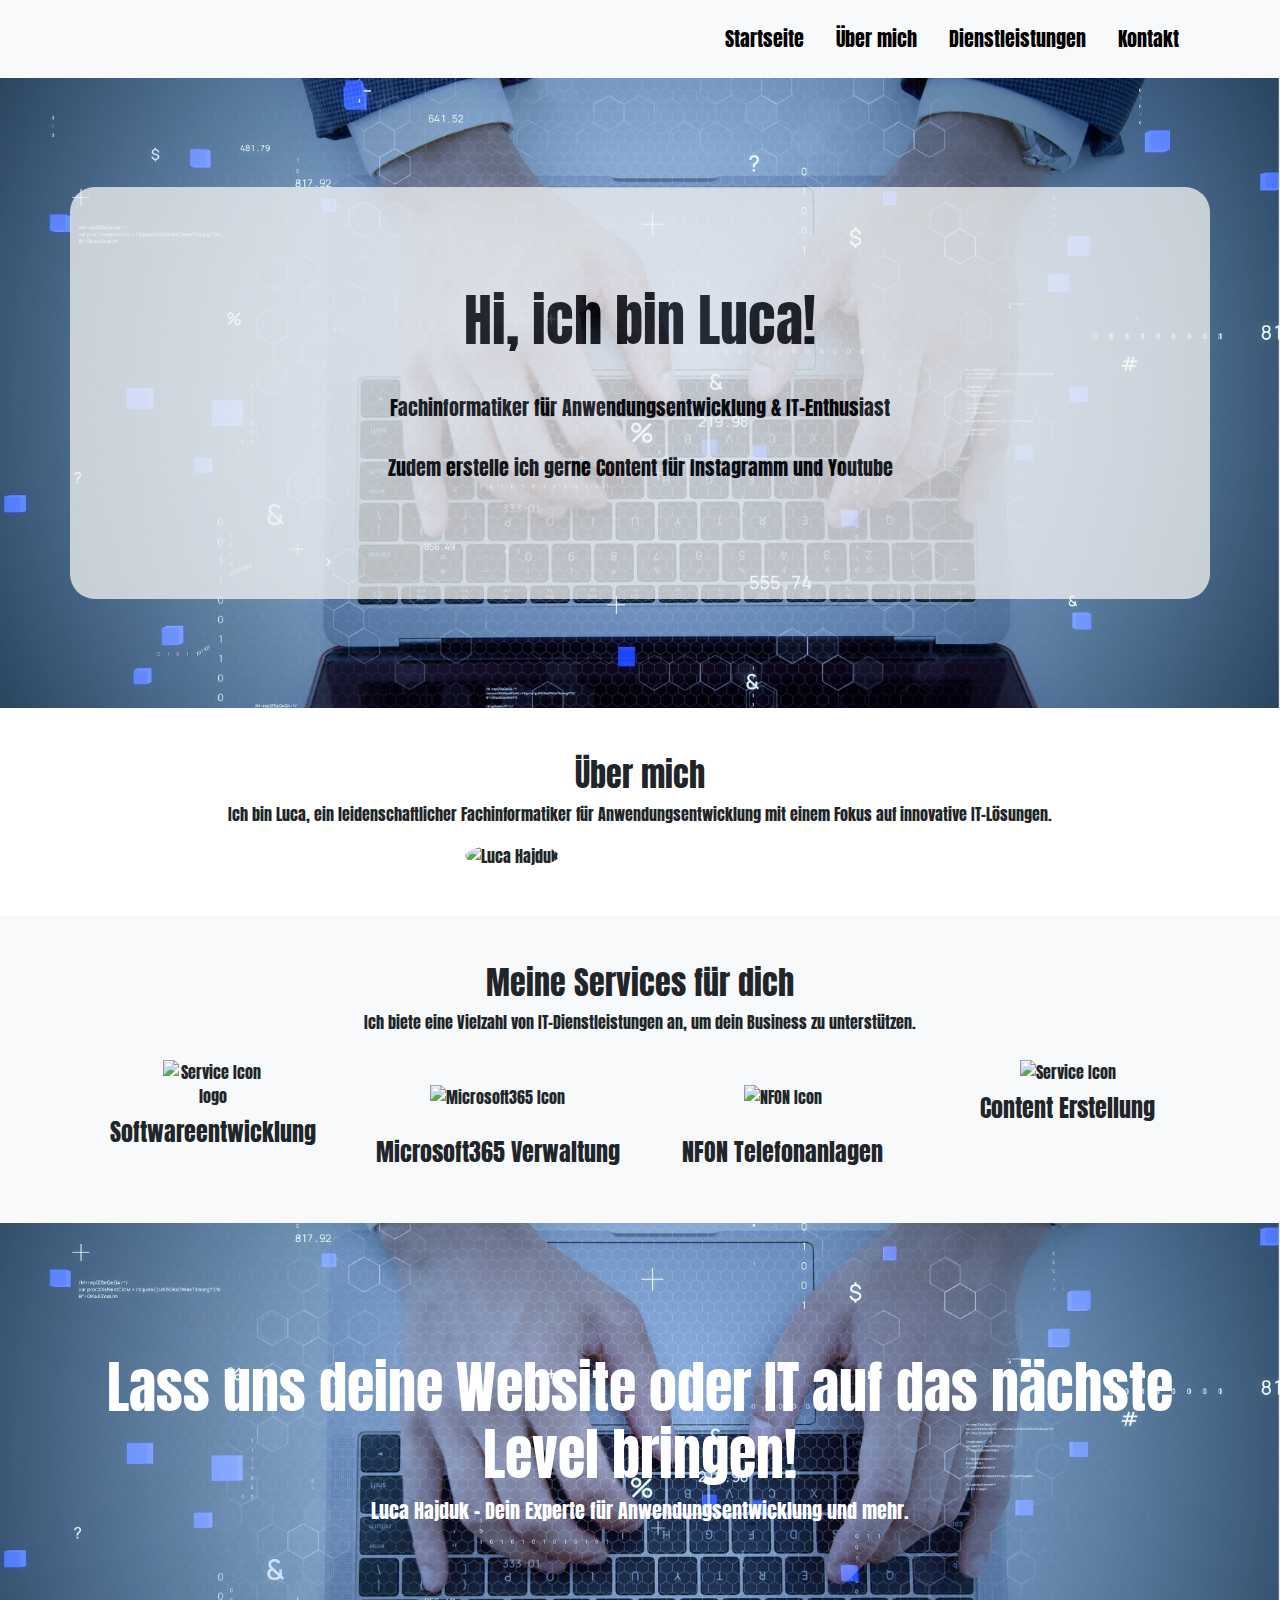
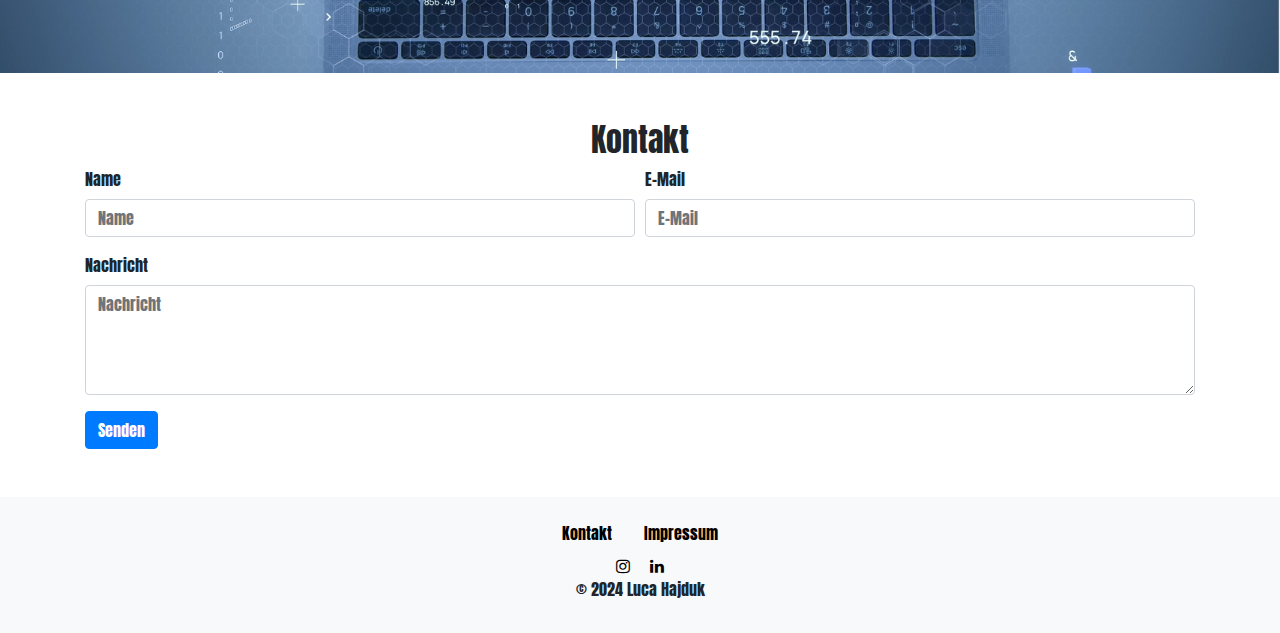
==== index.html @ 7ca91aff "v 0.3" ====
<!DOCTYPE html>
<html lang="de">

<head>
    <meta charset="UTF-8">
    <meta name="viewport" content="width=device-width, initial-scale=1.0">
    <title>We Mak3 IT - Luca Hajduk</title>
    <link rel="stylesheet" href="https://stackpath.bootstrapcdn.com/bootstrap/4.5.2/css/bootstrap.min.css">
    <link rel="stylesheet" href="styles.css">
    <link rel="icon" type="image/x-icon" href="/img/wemakeit.ico">
    <link rel="preconnect" href="https://fonts.googleapis.com">
    <link rel="preconnect" href="https://fonts.gstatic.com" crossorigin>
    <link href="https://fonts.googleapis.com/css2?family=Anton&display=swap" rel="stylesheet">
    <link rel="stylesheet" href="https://cdnjs.cloudflare.com/ajax/libs/font-awesome/4.7.0/css/font-awesome.min.css">
</head>

<body>
    <!-- Header -->
    <header class="bg-light py-3">
        <div class="container d-flex justify-content-between align-items-center">
            <a class="navbar-brand" href="#">
                <img src="/img/logo.png"  height="45" alt="">
              </a>
            <nav>
                <ul class="nav">
                    <li class="nav-item"><a class="nav-link" href="#">Startseite</a></li>
                    <li class="nav-item"><a class="nav-link" href="#about">Über mich</a></li>
                    <li class="nav-item"><a class="nav-link" href="#services">Dienstleistungen</a></li>
                    <li class="nav-item"><a class="nav-link" href="#contact">Kontakt</a></li>
                </ul>
            </nav>
        </div>
    </header>

    <!-- Hero Section -->
    <section class="hero-section" style="background-image: url('/img/background.jpg');">
        <div class="overlay"></div>
        <div class="container text-center hero-section-container">
            <h1 class="display-4 anton-regular">Hi, ich bin Luca!</h1>
            <p class="lead anton-regular "><br>Fachinformatiker für Anwendungsentwicklung & IT-Enthusiast <br><br> Zudem erstelle ich gerne Content für Instagramm und Youtube</p>
        </div>
    </section>

    <!-- Über mich -->
    <section id="about" class="py-5">
        <div class="container">
            <h2 class="text-center">Über mich</h2>
            <p class="text-center">Ich bin Luca, ein leidenschaftlicher Fachinformatiker für Anwendungsentwicklung mit einem Fokus auf innovative IT-Lösungen.</p>
            <div class="row justify-content-center">
                <div class="col-md-4">
                    <img src="/img/lucahajduk.jpg" alt="Luca Hajduk" class="img-fluid rounded-circle">
                </div>
            </div>
        </div>
    </section>

    <!-- Dienstleistungen -->
    <section id="services" class="py-5 bg-light">
        <div class="container">
            <h2 class="text-center">Meine Services für dich</h2>
            <p class="text-center">Ich biete eine Vielzahl von IT-Dienstleistungen an, um dein Business zu unterstützen.</p>
            <div class="row">
                <div class="col-md-3 text-center">
                    <img class="icon" src="img/development.png" alt="Service Icon logo" class="mb-3">
                    <h4>Softwareentwicklung</h4>
                </div>
                <div class="col-md-3 text-center">
                    <img class="logo" src="/img/microsoft-6.svg" alt="Microsoft365 Icon" class="mb-3">
                    <h4 class="logosubtitle">Microsoft365 Verwaltung</h4>
                </div>
                <div class="col-md-3 text-center">
                    <img class="logo" src="/img/nfon.png" alt="NFON Icon" class="mb-3">
                    <h4 class="logosubtitle">NFON Telefonanlagen</h4>
                </div>
                <div class="col-md-3 text-center">
                    <img class="icon" src="img/sms.png" alt="Service Icon" class="mb-3">
                    <h4>Content Erstellung</h4>
                </div>
            </div>
        </div>
    </section>

    <!-- Highlight Section -->
    <section class="highlight-section text-white text-center py-5" style="background-image: url('/img/background.jpg');">
        <div class="overlay"></div>
        <div class="container">
            <h2 class="display-4">Lass uns deine Website oder IT auf das nächste Level bringen!</h2>
            <p class="lead">Luca Hajduk - Dein Experte für Anwendungsentwicklung und mehr.</p>
        </div>
    </section>

    <!-- Kontakt -->
    <section id="contact" class="py-5">
        <div class="container">
            <h2 class="text-center">Kontakt</h2>
            <form>
                <div class="form-row">
                    <div class="form-group col-md-6">
                        <label for="name">Name</label>
                        <input type="text" class="form-control" id="name" placeholder="Name">
                    </div>
                    <div class="form-group col-md-6">
                        <label for="email">E-Mail</label>
                        <input type="email" class="form-control" id="email" placeholder="E-Mail">
                    </div>
                </div>
                <div class="form-group">
                    <label for="message">Nachricht</label>
                    <textarea class="form-control" id="message" rows="4" placeholder="Nachricht"></textarea>
                </div>
                <button type="submit" class="btn btn-primary">Senden</button>
            </form>
        </div>
    </section>

    <!-- Footer -->
    <footer class="bg-light py-3">
        <div class="container text-center">
            <ul class="nav justify-content-center">
                <!-- <li class="nav-item"><a class="nav-link" href="#">Startseite</a></li>
                <li class="nav-item"><a class="nav-link" href="#about">Über mich</a></li>
                <li class="nav-item"><a class="nav-link" href="#services">Dienstleistungen</a></li>
                <li class="nav-item"><a class="nav-link" href="#contact">Kontakt</a></li> -->
                <li class="nav-item"><a class="nav-link" href="#contact">Kontakt</a></li>
                <li class="nav-item"><a class="nav-link" href="#contact">Impressum</a></li>
            </ul>
            <div>
                <a href="https://www.instagram.com/wemak3_it/"><i class="fa fa-instagram"></i></a>
                <a href="https://www.linkedin.com/in/luca-hajduk-666854299/"><i class="fa fa-linkedin"></i></a>
            </div>
            <p>&copy; 2024 Luca Hajduk</p>
        </div>
    </footer>

    <script src="https://code.jquery.com/jquery-3.5.1.slim.min.js"></script>
    <script src="https://cdn.jsdelivr.net/npm/@popperjs/core@2.9.2/dist/umd/popper.min.js"></script>
    <script src="https://stackpath.bootstrapcdn.com/bootstrap/4.5.2/js/bootstrap.min.js"></script>
</body>

</html>
---- styles.css ----
/* Allgemeine Stile */
body {
    font-family: "Anton", sans-serif;
}

.hero-section {
    position: relative;
    background-size: cover;
    background-position: center;
    height: 70vh;
    display: flex;
    align-items: center;
    justify-content: center;
    color: white;
}

.hero-section .overlay {
    position: absolute;
    top: 0;
    left: 0;
    right: 0;
    bottom: 0;
}

.highlight-section {
    position: relative;
    background-size: cover;
    background-position: center;
    height: 50vh;
    display: flex;
    align-items: center;
    justify-content: center;
}

.highlight-section .overlay {
    position: absolute;
    top: 0;
    left: 0;
    right: 0;
    bottom: 0;
}

.icon{
    max-width: 120px;
    padding: 10px;
}

.logo{
    max-width: 180px;
    padding-top: 35px;
}

.logosubtitle{
    padding-top: 29px;
}

.hero-section-container{
    color: black;
    padding: 110px;
    padding-top: 100px;
    padding-bottom: 100px;
    padding-left: 50px;
    padding-right: 50px;
    background-color: #f4f4f3;
    opacity: 75%;
    border-radius: 25px;
    -webkit-border-radius: 25px;
    -moz-border-radius: 25px;
    -ms-border-radius: 25px;
    -o-border-radius: 25px;
}

footer {
    background-color: #f8f9fa;
}

footer .nav-link {
    color: #000000;
}

footer .nav-link:hover {
    color: #ffffff;
}

nav a{
    color: black;
    font-size: 20px;
}


.anton-regular {
    font-family: "Anton", sans-serif;
    font-weight: 400;
    font-style: normal;
  }

.fa-instagram{
size: 100%;
width: 30px;
color: black;
}
.fa-linkedin{
size: 100%;
width: 30px;
color: black;
}
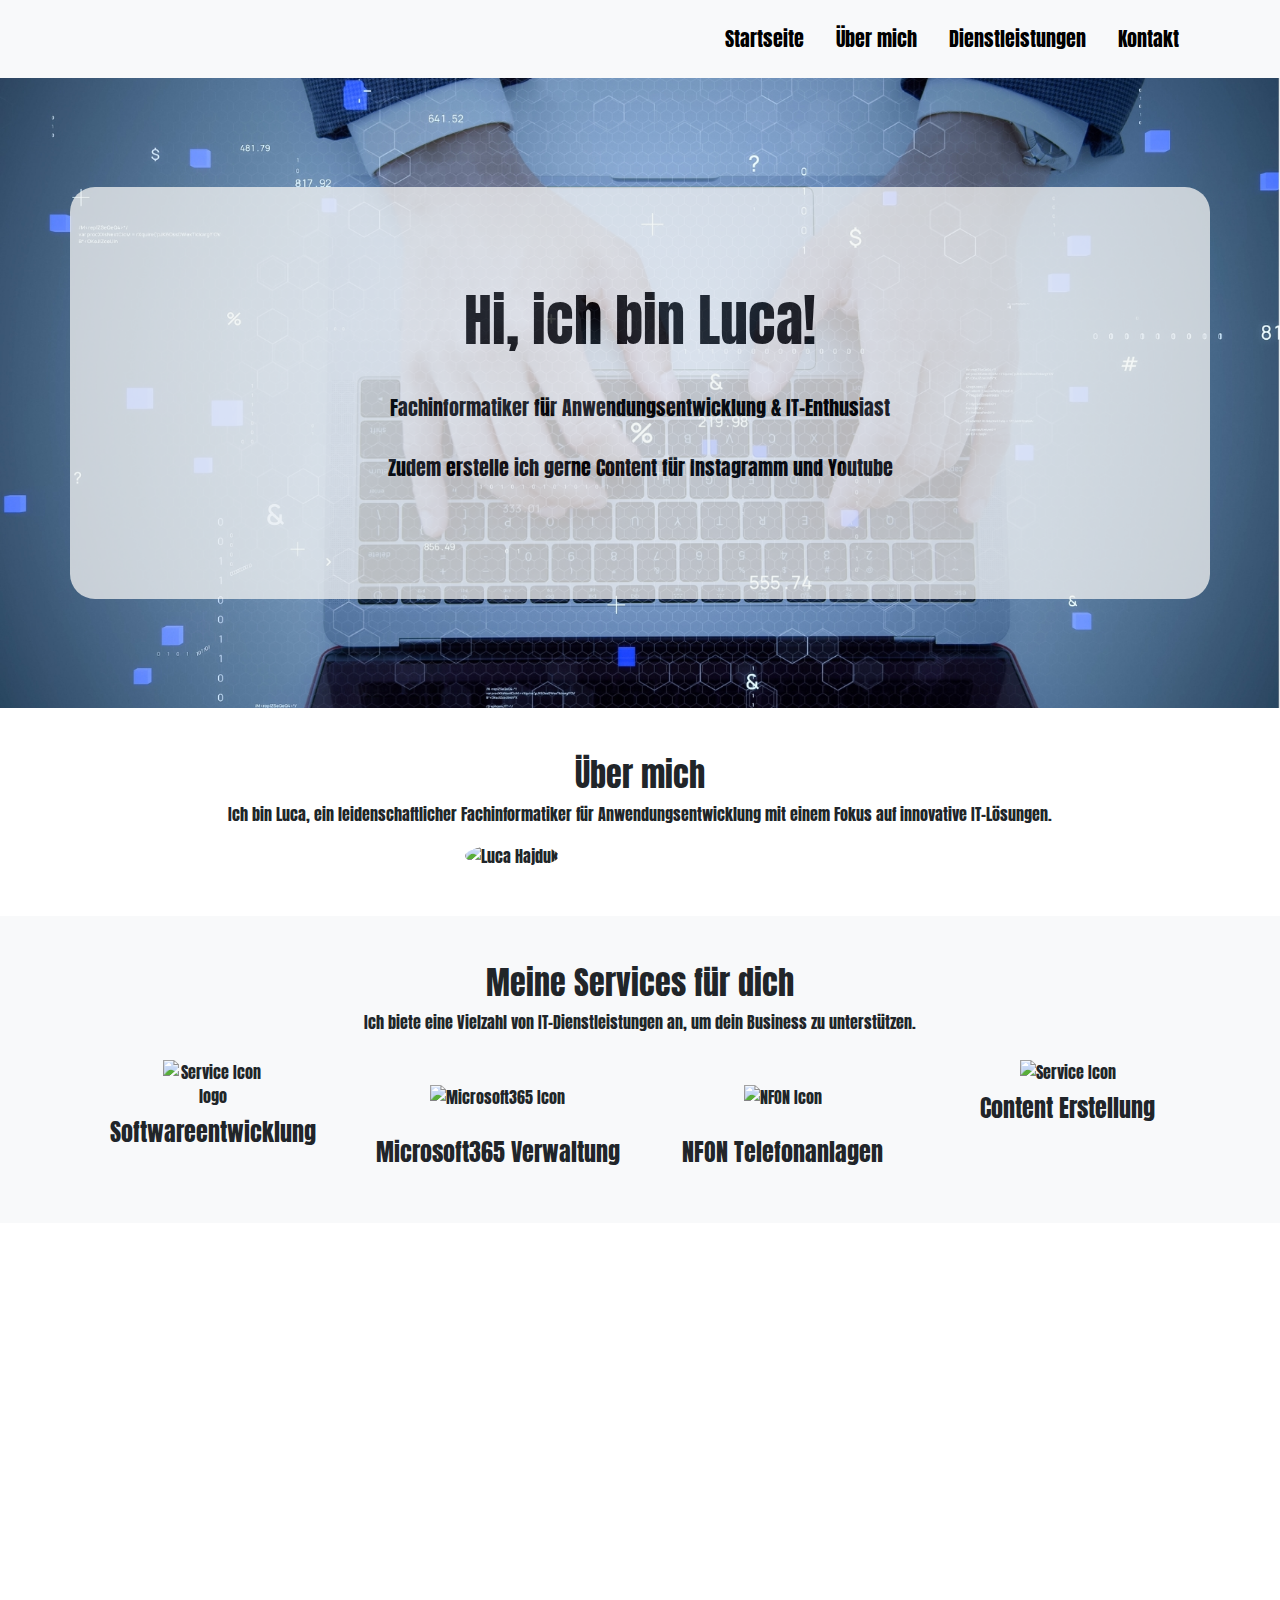
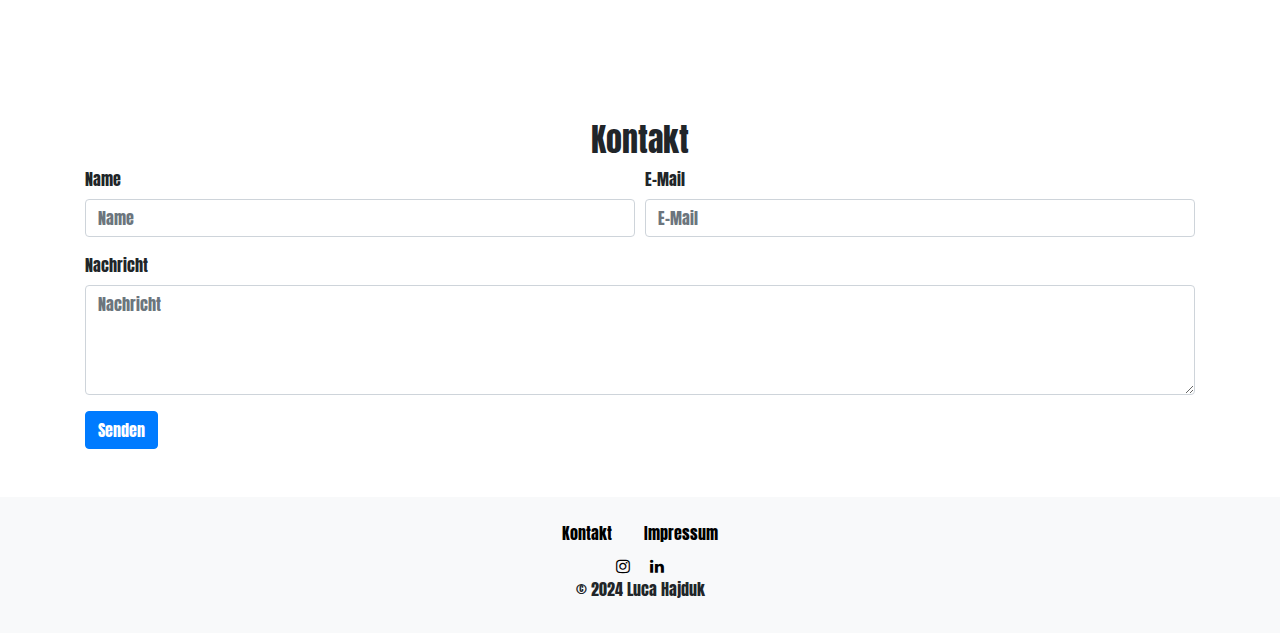
==== commit 67a091df: "form upadte v 0.0.4" ====
--- a/index.html
+++ b/index.html
@@ -81,11 +81,10 @@
     </section>
 
     <!-- Highlight Section -->
-    <section class="highlight-section text-white text-center py-5" style="background-image: url('/img/background.jpg');">
+    <section class="highlight-section text-white text-center py-5" style="background-image: url('/img/background2.jpg');">
         <div class="overlay"></div>
         <div class="container">
-            <h2 class="display-4">Lass uns deine Website oder IT auf das nächste Level bringen!</h2>
-            <p class="lead">Luca Hajduk - Dein Experte für Anwendungsentwicklung und mehr.</p>
+            <h2 class="display-4">Lass uns deine Website, dein Social Media Content und deine IT auf das nächste Level bringen!</h2>
         </div>
     </section>
 
@@ -93,7 +92,7 @@
     <section id="contact" class="py-5">
         <div class="container">
             <h2 class="text-center">Kontakt</h2>
-            <form>
+            <form action="https://submit-form.com/cfW6GmRcf">
                 <div class="form-row">
                     <div class="form-group col-md-6">
                         <label for="name">Name</label>
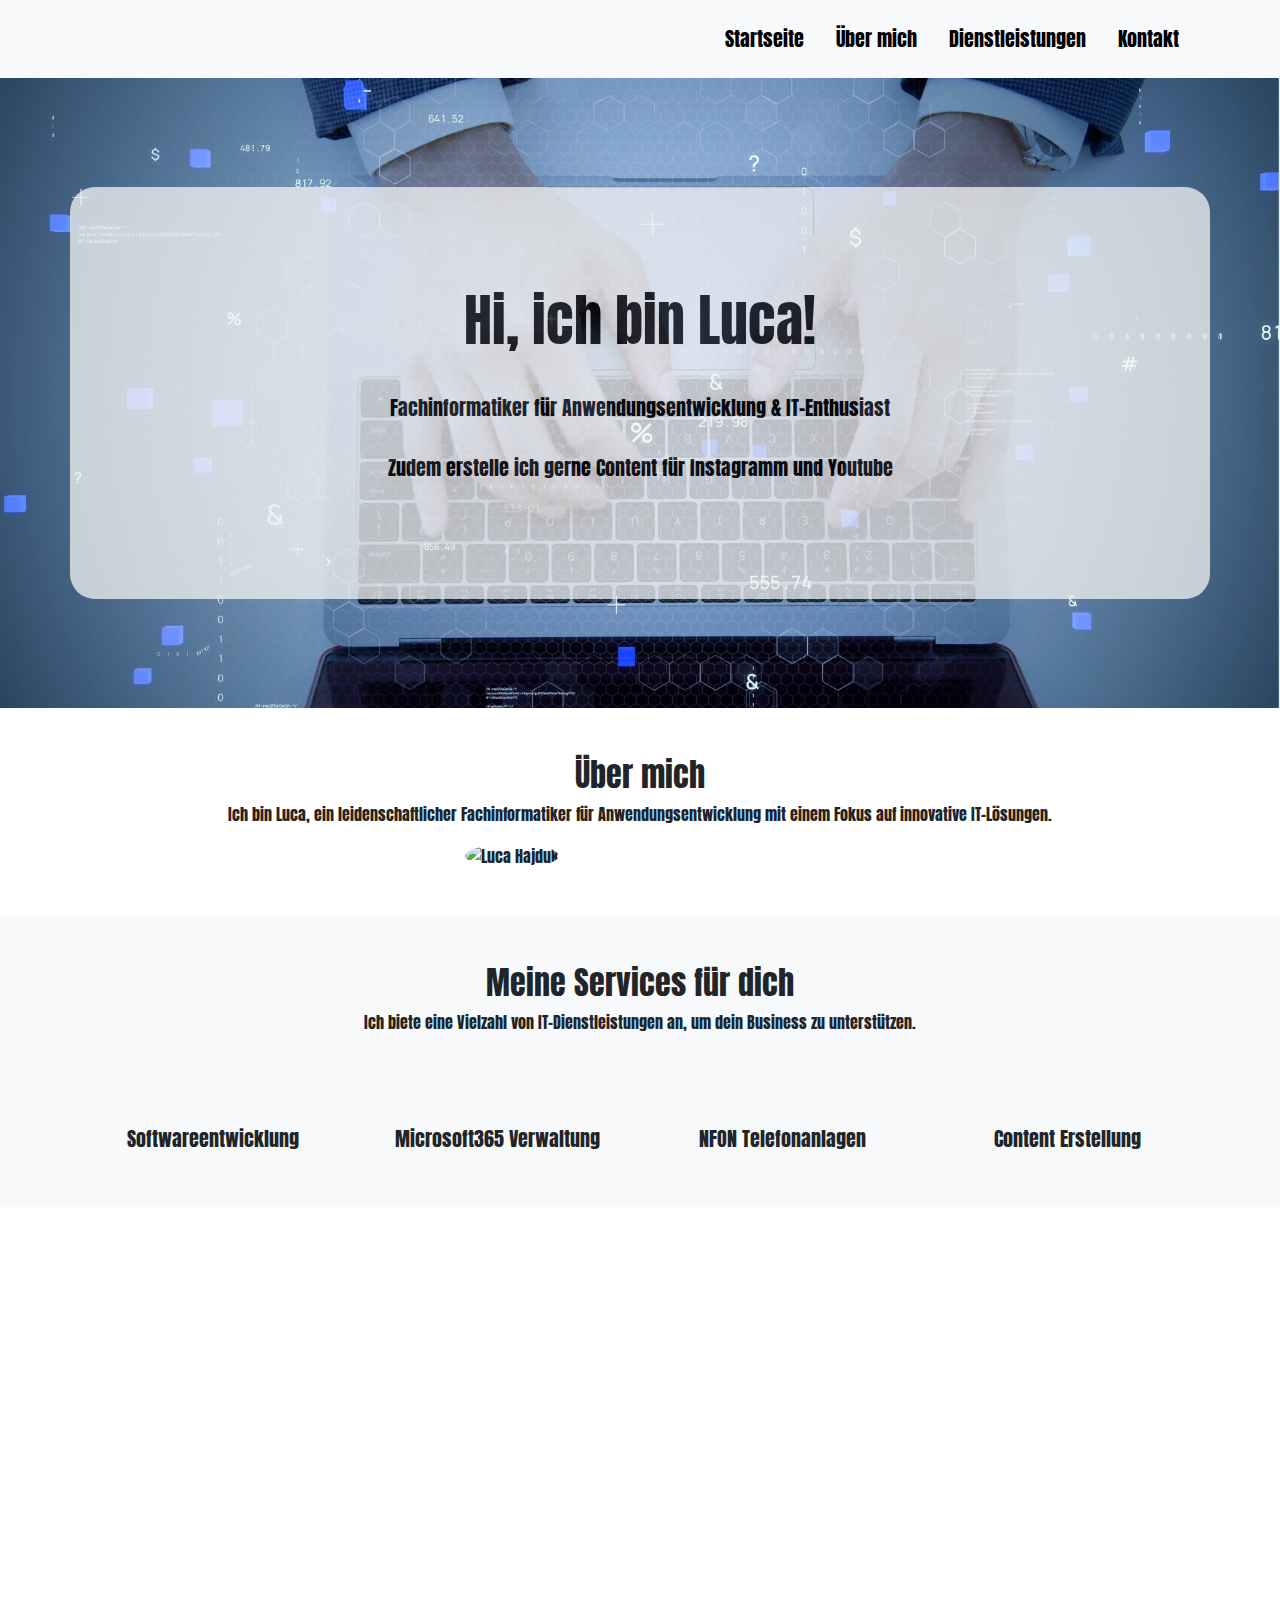
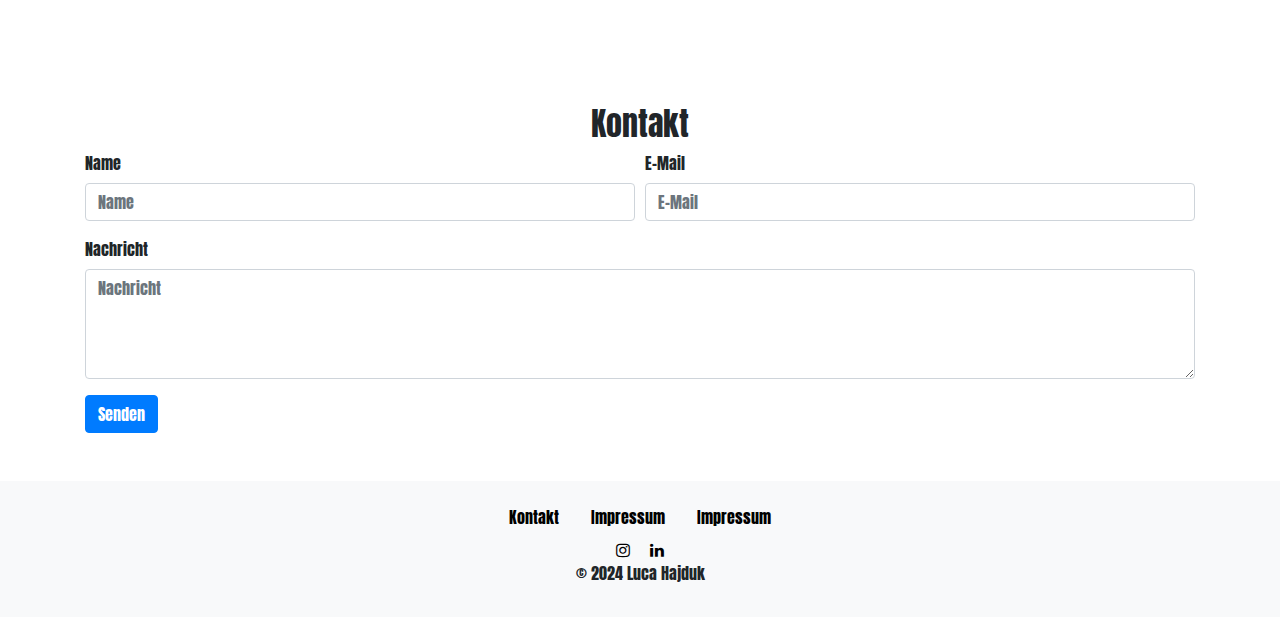
==== commit 9abfd2fd: "index update v 0.0.5" ====
--- a/index.html
+++ b/index.html
@@ -59,22 +59,23 @@
         <div class="container">
             <h2 class="text-center">Meine Services für dich</h2>
             <p class="text-center">Ich biete eine Vielzahl von IT-Dienstleistungen an, um dein Business zu unterstützen.</p>
-            <div class="row">
+            <div class="row pt-5">
                 <div class="col-md-3 text-center">
-                    <img class="icon" src="img/development.png" alt="Service Icon logo" class="mb-3">
-                    <h4>Softwareentwicklung</h4>
+                    <!-- <img class="icon" src="img/development.png" alt="Service Icon logo" class="mb-3">
+                      -->
+                    <h5 class="logosubtitle">Softwareentwicklung</h5>
                 </div>
                 <div class="col-md-3 text-center">
-                    <img class="logo" src="/img/microsoft-6.svg" alt="Microsoft365 Icon" class="mb-3">
-                    <h4 class="logosubtitle">Microsoft365 Verwaltung</h4>
+                    <!-- <img class="logo" src="/img/microsoft.svg" alt="Microsoft365 Icon" class="mb-3"> -->
+                    <h5 class="logosubtitle">Microsoft365 Verwaltung</h5>
                 </div>
                 <div class="col-md-3 text-center">
-                    <img class="logo" src="/img/nfon.png" alt="NFON Icon" class="mb-3">
-                    <h4 class="logosubtitle">NFON Telefonanlagen</h4>
+                    <!-- <img class="logo" src="/img/nfon.png" alt="NFON Icon" class="mb-3"> -->
+                    <h5 class="logosubtitle">NFON Telefonanlagen</h5>
                 </div>
                 <div class="col-md-3 text-center">
-                    <img class="icon" src="img/sms.png" alt="Service Icon" class="mb-3">
-                    <h4>Content Erstellung</h4>
+                    <!-- <img class="icon" src="img/sms.png" alt="Service Icon" class="mb-3"> -->
+                    <h5 class="logosubtitle">Content Erstellung</h5>
                 </div>
             </div>
         </div>
@@ -116,16 +117,14 @@
     <footer class="bg-light py-3">
         <div class="container text-center">
             <ul class="nav justify-content-center">
-                <!-- <li class="nav-item"><a class="nav-link" href="#">Startseite</a></li>
-                <li class="nav-item"><a class="nav-link" href="#about">Über mich</a></li>
-                <li class="nav-item"><a class="nav-link" href="#services">Dienstleistungen</a></li>
-                <li class="nav-item"><a class="nav-link" href="#contact">Kontakt</a></li> -->
                 <li class="nav-item"><a class="nav-link" href="#contact">Kontakt</a></li>
+                <li class="nav-item"><a class="nav-link" href="#contact">Impressum</a></li>
                 <li class="nav-item"><a class="nav-link" href="#contact">Impressum</a></li>
             </ul>
             <div>
                 <a href="https://www.instagram.com/wemak3_it/"><i class="fa fa-instagram"></i></a>
                 <a href="https://www.linkedin.com/in/luca-hajduk-666854299/"><i class="fa fa-linkedin"></i></a>
+                
             </div>
             <p>&copy; 2024 Luca Hajduk</p>
         </div>
@@ -134,6 +133,7 @@
     <script src="https://code.jquery.com/jquery-3.5.1.slim.min.js"></script>
     <script src="https://cdn.jsdelivr.net/npm/@popperjs/core@2.9.2/dist/umd/popper.min.js"></script>
     <script src="https://stackpath.bootstrapcdn.com/bootstrap/4.5.2/js/bootstrap.min.js"></script>
+    <script id="Cookiebot" src="https://consent.cookiebot.com/uc.js" data-cbid="41bfb425-bb39-4238-a6e2-0509d2a02783" data-blockingmode="auto" type="text/javascript"></script>
 </body>
 
 </html>
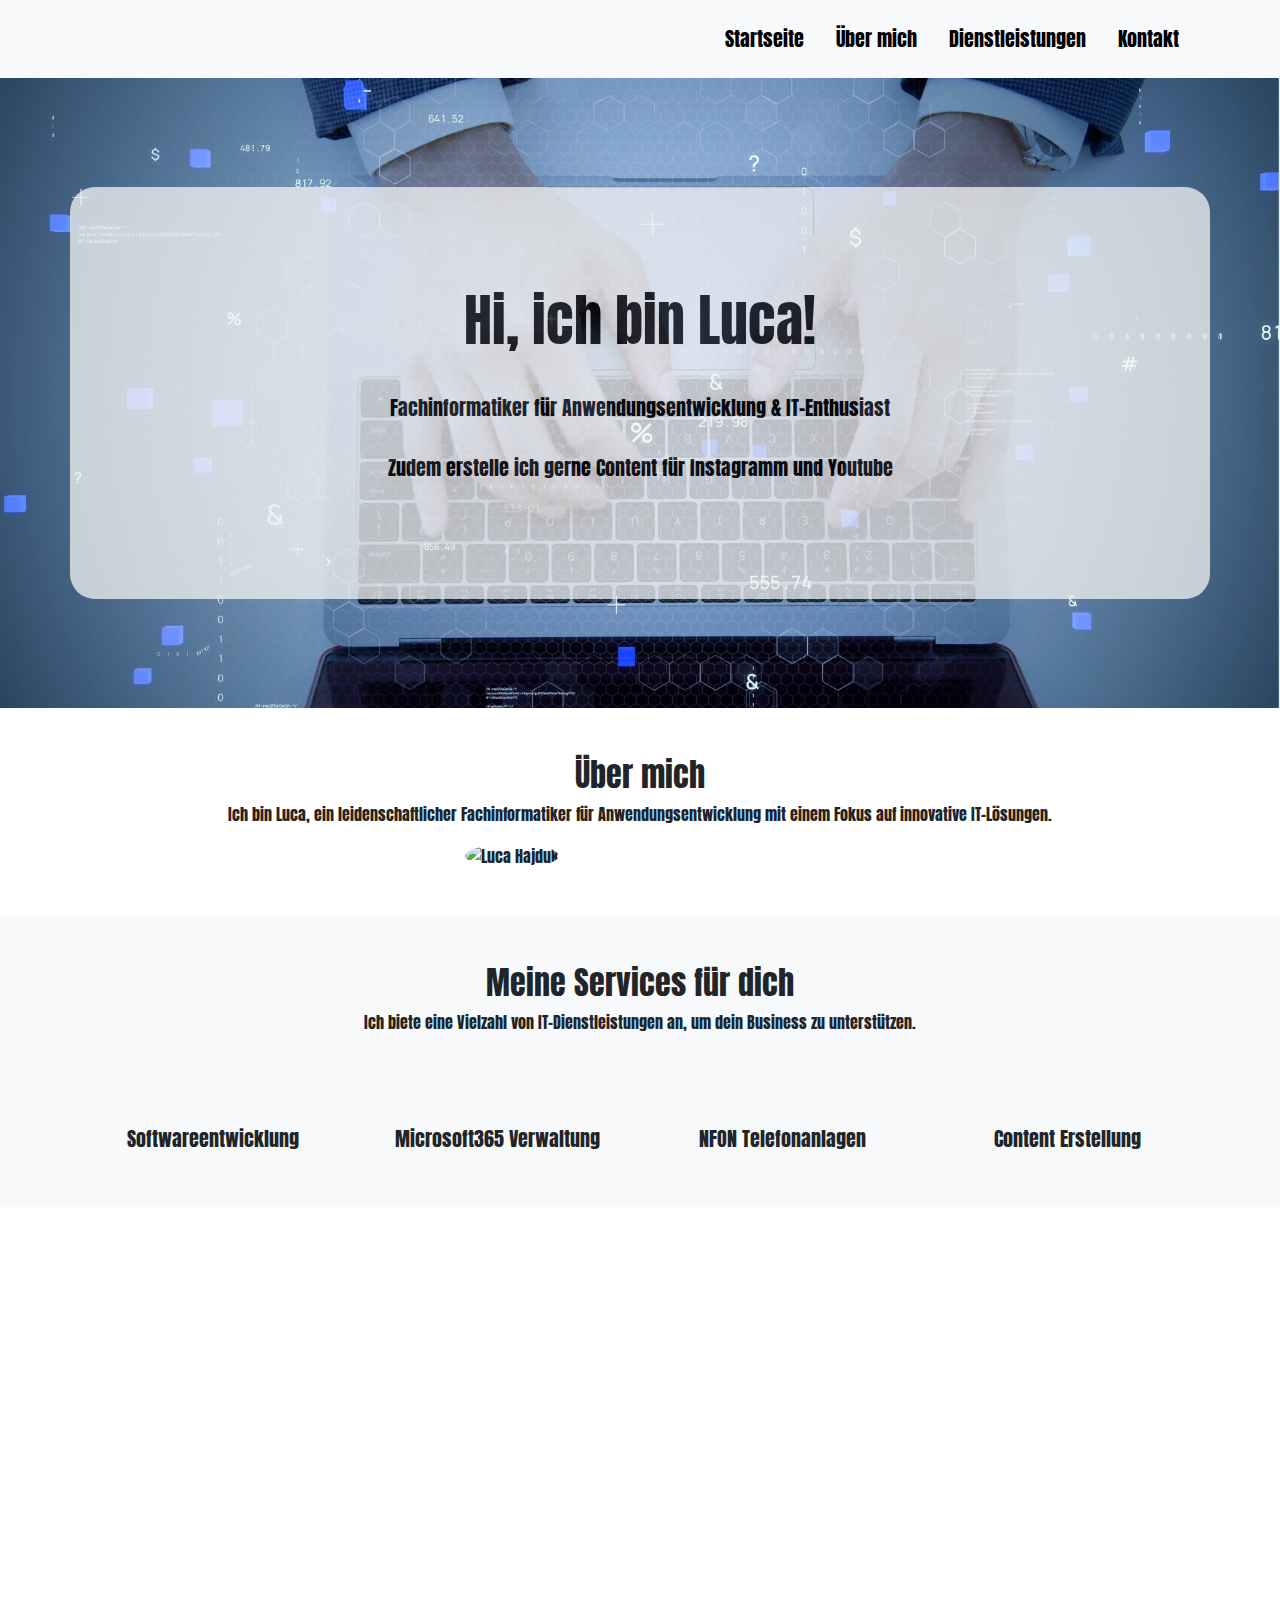
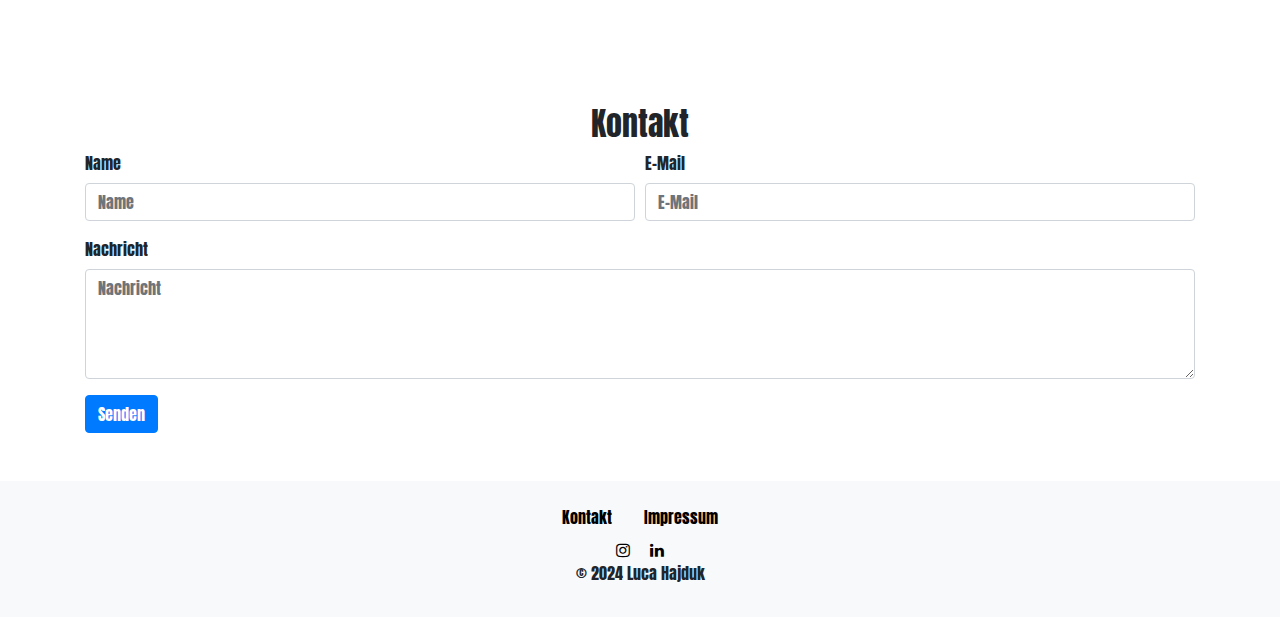
==== commit c176a861: "live stand" ====
--- a/index.html
+++ b/index.html
@@ -93,7 +93,7 @@
     <section id="contact" class="py-5">
         <div class="container">
             <h2 class="text-center">Kontakt</h2>
-            <form action="https://submit-form.com/cfW6GmRcf">
+            <form action=sendMail.php>
                 <div class="form-row">
                     <div class="form-group col-md-6">
                         <label for="name">Name</label>
@@ -118,8 +118,7 @@
         <div class="container text-center">
             <ul class="nav justify-content-center">
                 <li class="nav-item"><a class="nav-link" href="#contact">Kontakt</a></li>
-                <li class="nav-item"><a class="nav-link" href="#contact">Impressum</a></li>
-                <li class="nav-item"><a class="nav-link" href="#contact">Impressum</a></li>
+                <li class="nav-item"><a class="nav-link" href="impressum.html">Impressum</a></li>
             </ul>
             <div>
                 <a href="https://www.instagram.com/wemak3_it/"><i class="fa fa-instagram"></i></a>
